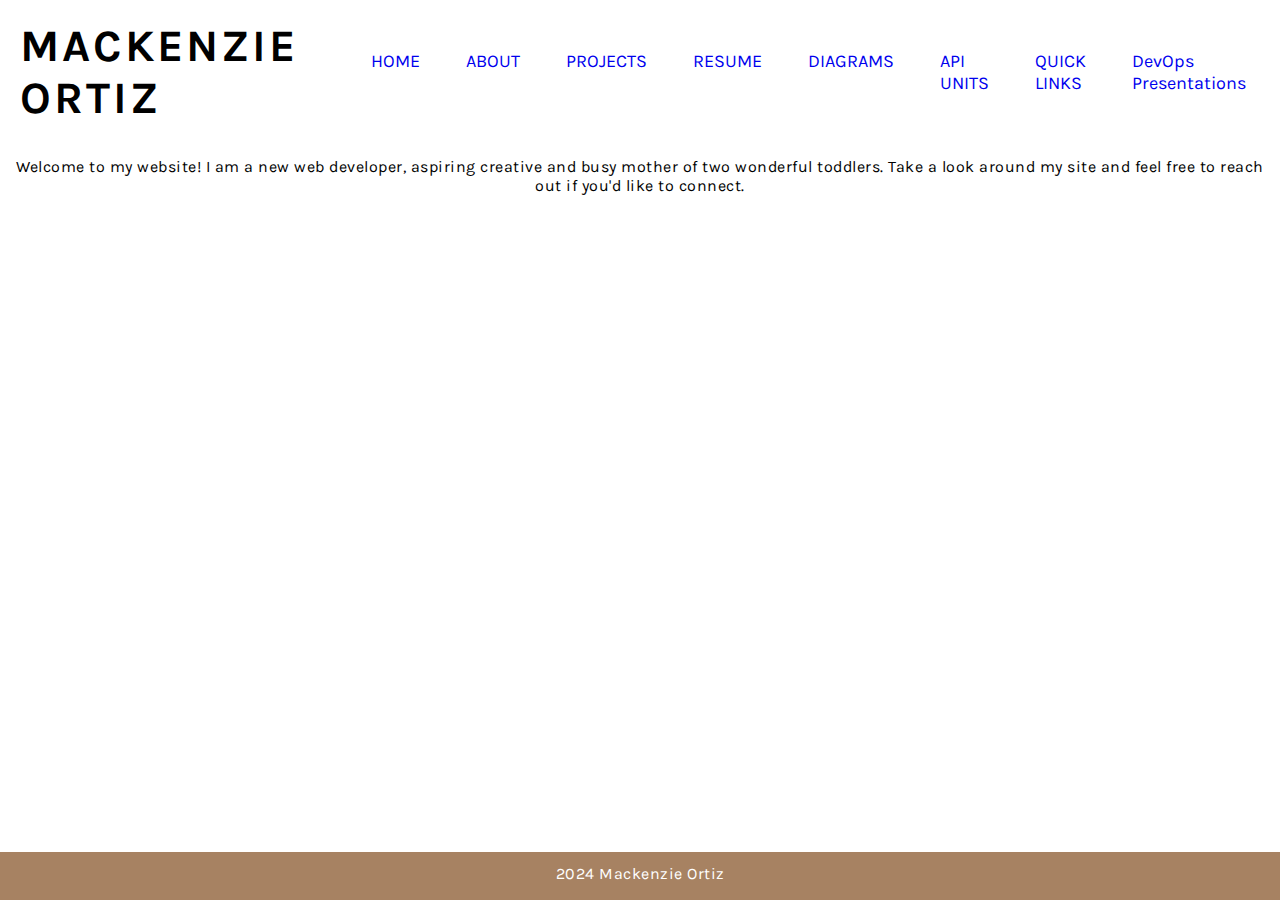
==== index.html @ e42b27e5 "Add files via upload" ====
<!--PERSONAL PORTFOLIO
NAME: MACKENZIE LUBBEN-ORTIZ
DATE: 12/01/2023
DESCRIPTION: LANDING-->


<!DOCTYPE html>
<html lang="en">
  <head>
    <title>Mackenzie Ortiz</title>
    <meta charset="UTF-8" />
    <meta http-equiv="X-UA-Compatible" content="IE=edge"/>
    <meta name="viewport" content="width=device-width, initial-scale=1.0"/>
    <link rel="stylesheet" type="text/css" href="/index.css">

    <!--Google Fonts-->
    <link rel="preconnect" href="https://fonts.googleapis.com" />
    <link rel="preconnect" href="https://fonts.gstatic.com" crossorigin />
    <link
      href="https://fonts.googleapis.com/css2?family=Karla&family=Montserrat&family=Mrs+Saint+Delafield&family=Oswald:wght@300;700&family=Quattrocento:wght@400;700&display=swap"
      rel="stylesheet"
    />
  </head>

  <body>
    <!-- First Section -->
    <div class="header-banner">
        <img src="/images/chloe-chavanon-psPAuuVABJI-unsplash.jpg">
    <nav class="navbar">
        <!-- LOGO -->
        <div class="logo">Mackenzie Ortiz</div>

        <!-- NAVIGATION MENU -->
        <ul class="nav-links"></ul>

        <!-- NAVIGATION MENUS -->
        <div class="menu">
            <li><a href="/index.html">HOME</a></li>
            <li><a href="/about.html">ABOUT</a></li>
            <li><a href="/projects.html">PROJECTS</a></li>
            <li><a href="/resume2.html">RESUME</a></li>
            <li><a href="/diagrams.html">DIAGRAMS</a></li>
            <li><a href="/api.html">API UNITS</a></li>
            <li><a href="/quicklinks.html">QUICK LINKS</a></li>
            <li><a href="/Lubben-Ortiz-tech-value-stream.html">DevOps Presentations</a></li>

            </li>
        </div>
 </div>

 <div class="intro">
  <h1>Hello!</h1>
  <br>
  <p>Welcome to my website! I am a new web developer, aspiring creative and busy mother of two wonderful toddlers. Take a look around my site and feel free to reach out if you'd like to connect.  </p>
  <br>

  <style>
    h1 {
      text-align: center;
      font-family: 'Mrs Saint Delafield';
      font-size: 60px;  
      padding-top: 10px;
      padding-bottom: 5px;
    }

    p {
      text-align: center;
      font-family: "Karla";
      font-size: 16px;
      padding-top: 10px;
      padding-bottom: 15px;    
    }
  </style>
 </div>
    </nav>
    <div class="footer">
      <p>2024 Mackenzie Ortiz</p>
    <style>
      .footer {
        position:fixed;
        left: 0;
        bottom: 0;
        width: 100%;
        background-color: #a78262;
        color: white;
        text-align:center;
        font-family: 'Karla';
      }
    </style>
    </div>
    </div>
  </body>
</html>
---- index.css ----
/* 
NAME: INDEX.CSS
AUTHOR: MACKENZIE ORTIZ
DATE: 11/29/2023
DESCRIPTION: LANDING PAGE 


UTILITIES /* */

* {
    margin: 0;
    padding: 0;
    box-sizing: border-box;
}

html {
    height: 100%;
    margin: auto;
   
}

body {
    font-family: 'Karla';
}

a {
    text-decoration: none;
}

li {
    list-style: none;
}

/* HEADER */

.header-banner img {
    background-size: contain;
    max-width: 100%;
    max-height: 100%;

}

/* NAVBAR STYLING */
.navbar {
    display: flex;
    align-items: center;
    position: fixed;
    top: 0;
    width: 100%;
    justify-content: space-between;
    padding: 20px;
    background-color: #fff;
    color: black; 
    text-decoration: none;
}

.nav-links a {
    color: #fff;
}

/* LOGO */ 
.logo {
    font-size: 45px;
    font-family: 'Karla';
    text-transform: uppercase;
    letter-spacing: 3px;
    font-weight: bold;

}

/* NAVBAR MENU */
.menu {
    display: flex;
    gap: 1em;
    font-size: 18px;
}

.menu li:hover {
    background-color: #a78262;
    border-radius: 5px; 
    transition: 0.3s ease;
}
.menu li {
    padding: 5px 14px;
}

/* ABOUT PAGE */
h1 {
    text-align: center;
    font-family: 'Mrs Saint Delafield';
    font-size: 50px;  
    padding-top: 10px;
    padding-bottom: 5px;
    letter-spacing: 3px;

}

h2 {
    font-family: 'Karla,';
}

h3 {
    font-family: 'Karla';
}


p {
    text-align: center;
    font-family: 'Karla';
    letter-spacing: .5px;
    padding: 10px;
    margin-top: 0.05cm;
    margin-bottom: 0.05cm;
}

button {
    position: absolute;
    background-color: #a78262;
    color: white;
    border: none;
    border-radius: 10px;
    padding: 15px;
    min-height: 30px;
    min-width: 120px;
    align-items: center;
    justify-content: center;
}
button:hover {
    background-color: #945d3b;
    transition: 0.7s;
}
button:focus {
    outline-color: transparent;
    outline-style: solid;
}

/* SLIDESHOW GALLERY */

* {
    box-sizing: border-box;

}

/* POSITIONING THE IMAGE CONTAINER */

.container {
    position: relative;
}

.mySlides {
    display: none;
}

/* ADDING A POINTER */

.cursor {
    cursor: pointer;
}

/* NEXT & PREVIOUS BUTTONS */

.prev, .next {
    cursor: pointer;
    position: absolute;
    top:40%;
    width: auto;
    padding: 16px;
    margin-top: -50px;
    color: white;
    font-weight: bold;
    font-size: 20px;
    border-radius: 0 3px 3px 0;
    user-select: none;
    -webkit-user-select: none;
}

/* NEXT BUTTON */

.next {
    right: 0;
    border-radius: 3px 0 0 3px;
}

.prev:hover, .next:hover {
    background-color: rgba(0,0,0,0.8);
}

/* NUMBER TEXT */

.numbertext {
    color: #f2f2f2;
    font-size: 12px;
    padding: 8px 12px;
    position: absolute;
    top:0;
}

.caption-container {
    text-align: center;
    background-color: #222;
    padding: 2px 16px;
    color: white;
}

.row:after {
    content: "";
    display: table;
    clear: both;
}

/* COLUMNS SIDE BY SIDE */

.column {
    float: left;
    width: 16.66%;
}

/* TRANSPARENT EFFECT FOR THUMBNAIL IMAGES */

.demo {
    opacity: 0.6
}

.active, .demo:hover {
    opacity: 1;
}

/* RESUME STYLING */

.resume-container {
    display: flex;
    flex-direction: row;
    width: 100%;
    height: 100%;
}

.leftPanel {
    width: 27%; 
    background-color: #a78262;
    padding: 0.7cm;
    display: flex;
    flex-direction: column;
    align-items: center;
}

.rightPanel {
    width: 73%;
    padding: 0.7cm;
}

.item {
    padding-bottom: 0.7cm;
    padding-top: 0.7cm;
}

.item h2{
    margin-top: 0;
}

.bottomLineSeparator {
    border-bottom: 0.05cm solid white;
}

.resume-h2 {
    font-family: 'karla';
}

.leftPanel h2 {
    color: white;
}

.resume-img {
    width: 4cm;
    height: 4cm;
    margin-bottom:0.7cm;
    border-radius: 50%;
    border: 0.15cm solid white;
    object-fit: cover;
    object-position: 50% 50%;
}

.details {
    width: 100%;
    display: flex;
    flex-direction: column;
}

.leftPanel .smallText,
.leftPanel .smallText,
.leftPanel .smallText span,
.leftPanel .smallText p,
.smallText a {
    font-size: 0.45cm;
}

.smallText, 
.smallText span, 
.smallText p, 
.smallText a {
  font-family: 'Karla';
  text-align: justify;
}

.contactIcon {
    width: 0.5cm;
    text-align: center;
  }

.leftPanel, 
.leftPanel a {
  color: white;;
  text-decoration: none;
}

.skill {
    display: flex;
    flex-direction: row;
    justify-content: space-between;
  }
  
  .yearsOfExperience {
    width: 1.6cm;
    display: flex;
    flex-direction: row;
    justify-content: center;
  }
  
  .alignleft {
    text-align: left !important;
    width: 1cm;
  }
  
  .alignright {
    text-align: right !important;
    width: 0.6cm;
    margin-right: 0.1cm
  }

  .bolded {
    font-weight: bold;
  }
  
  .white {
    color: white;
  }

  .resume-header {
    font-family: 'karla';
    font-weight: 300;
    font-size: 1.2cm;
    transform:scale(1,1.15);
    margin-bottom:0.2cm;
    margin-top: 0.2cm;
    text-transform: uppercase;
  }

  .resume-h3 {
    font-family: 'karla';
  }

  .workExperience>ul>li ul {
    padding-left: 0.5cm;
    list-style-type: disc;
  }.workExperience>ul {
    list-style-type: none;
    padding-left: 0;
  }.workExperience>ul>li {
    position: relative;
    margin: 0;
    padding-bottom: 0.5cm;
    padding-left: 0.5cm;
  }.workExperience>ul>li:before {
    background-color: #b8abab;
    width: 0.05cm;
    content: '';
    position: absolute;
    top: 0.1cm;
    bottom: -0.2cm; /* change this after border removal */
    left: 0.05cm;
  }

  .workExperience>ul>li::after {
    content: '';
    position: absolute;
    background-image: url("data:image/svg+xml,%3Csvg xmlns='http://www.w3.org/2000/svg' aria-hidden='true' viewBox='0 0 32 32' focusable='false'%3E%3Ccircle stroke='none' fill='%23484444' cx='16' cy='16' r='10'%3E%3C/circle%3E%3C/svg%3E");
    background-repeat: no-repeat;
    background-size: contain;
    left: -0.09cm;
    top: 0;
    width: 0.35cm;
    height: 0.35cm;
  }.jobPosition {
    display: flex;
    flex-direction: row;
    justify-content: space-between;
  }.jobPosition span, 
  .projectName span {
    font-family: 'Source Sans Pro', sans-serif;
  }
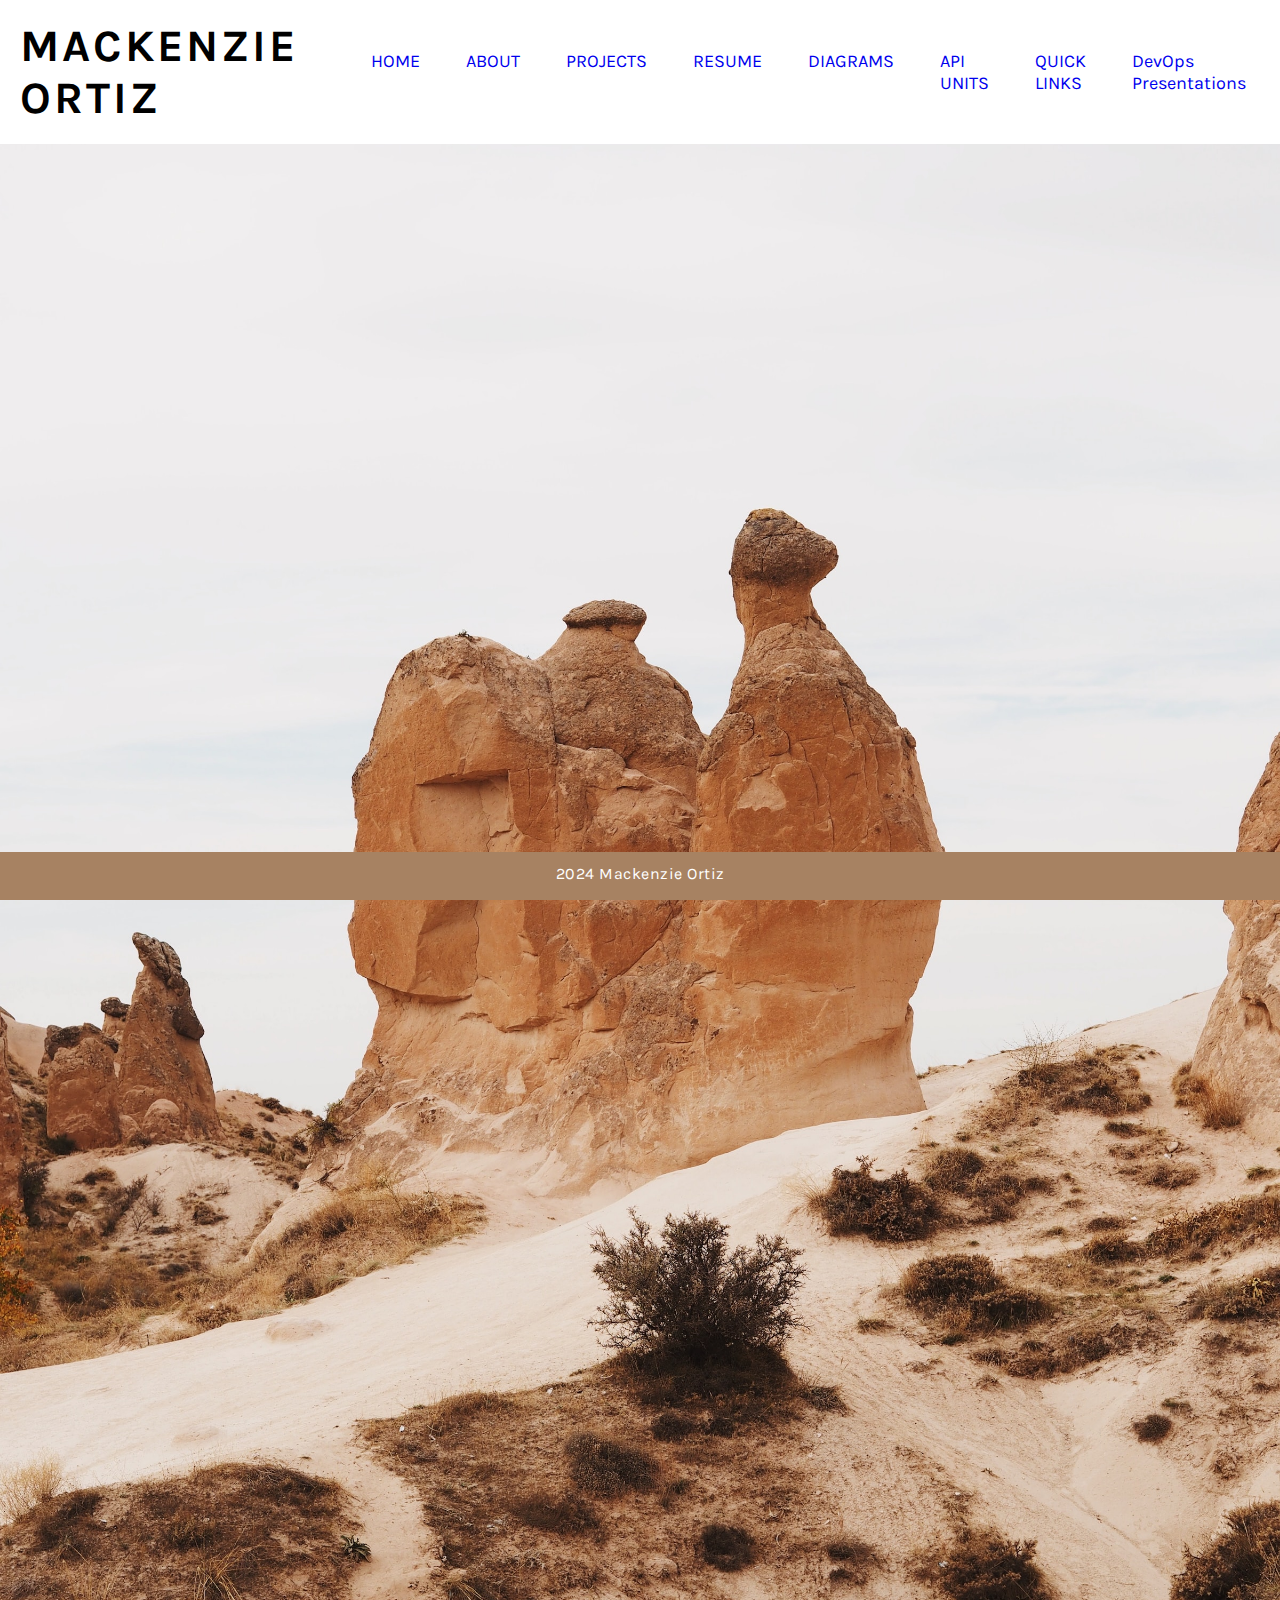
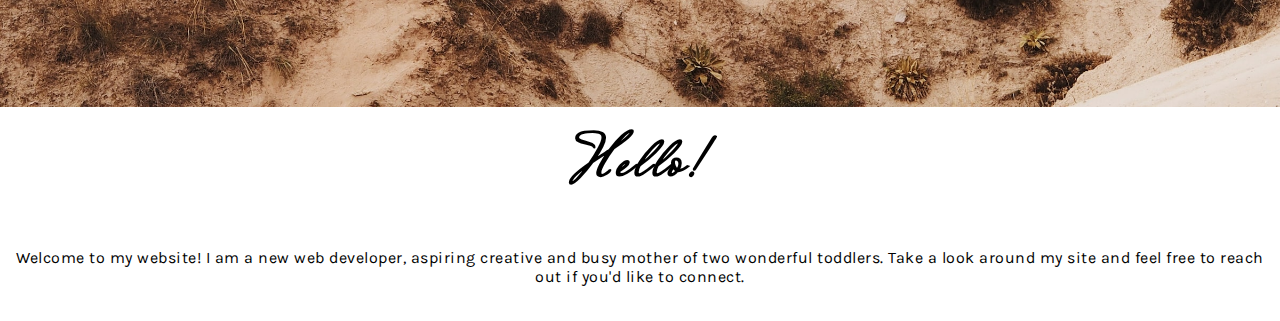
==== commit 4a261c0c: "Update index.html" ====
--- a/index.html
+++ b/index.html
@@ -25,7 +25,7 @@
   <body>
     <!-- First Section -->
     <div class="header-banner">
-        <img src="/images/chloe-chavanon-psPAuuVABJI-unsplash.jpg">
+        <img src="/assets/chloe-chavanon-psPAuuVABJI-unsplash.jpg">
     <nav class="navbar">
         <!-- LOGO -->
         <div class="logo">Mackenzie Ortiz</div>
@@ -38,11 +38,11 @@
             <li><a href="/index.html">HOME</a></li>
             <li><a href="/about.html">ABOUT</a></li>
             <li><a href="/projects.html">PROJECTS</a></li>
-            <li><a href="/resume2.html">RESUME</a></li>
+            <li><a href="/resume.html">RESUME</a></li>
             <li><a href="/diagrams.html">DIAGRAMS</a></li>
             <li><a href="/api.html">API UNITS</a></li>
             <li><a href="/quicklinks.html">QUICK LINKS</a></li>
-            <li><a href="/Lubben-Ortiz-tech-value-stream.html">DevOps Presentations</a></li>
+            <li><a href="/devops.html">DevOps Presentations</a></li>
 
             </li>
         </div>
--- a/index.css
+++ b/index.css
@@ -2,7 +2,7 @@
 NAME: INDEX.CSS
 AUTHOR: MACKENZIE ORTIZ
 DATE: 11/29/2023
-DESCRIPTION: LANDING PAGE 
+DESCRIPTION: PERSONAL PORTFOLIO
 
 
 UTILITIES /* */
@@ -399,5 +399,4 @@
   }
  
 
- 
-
+ 